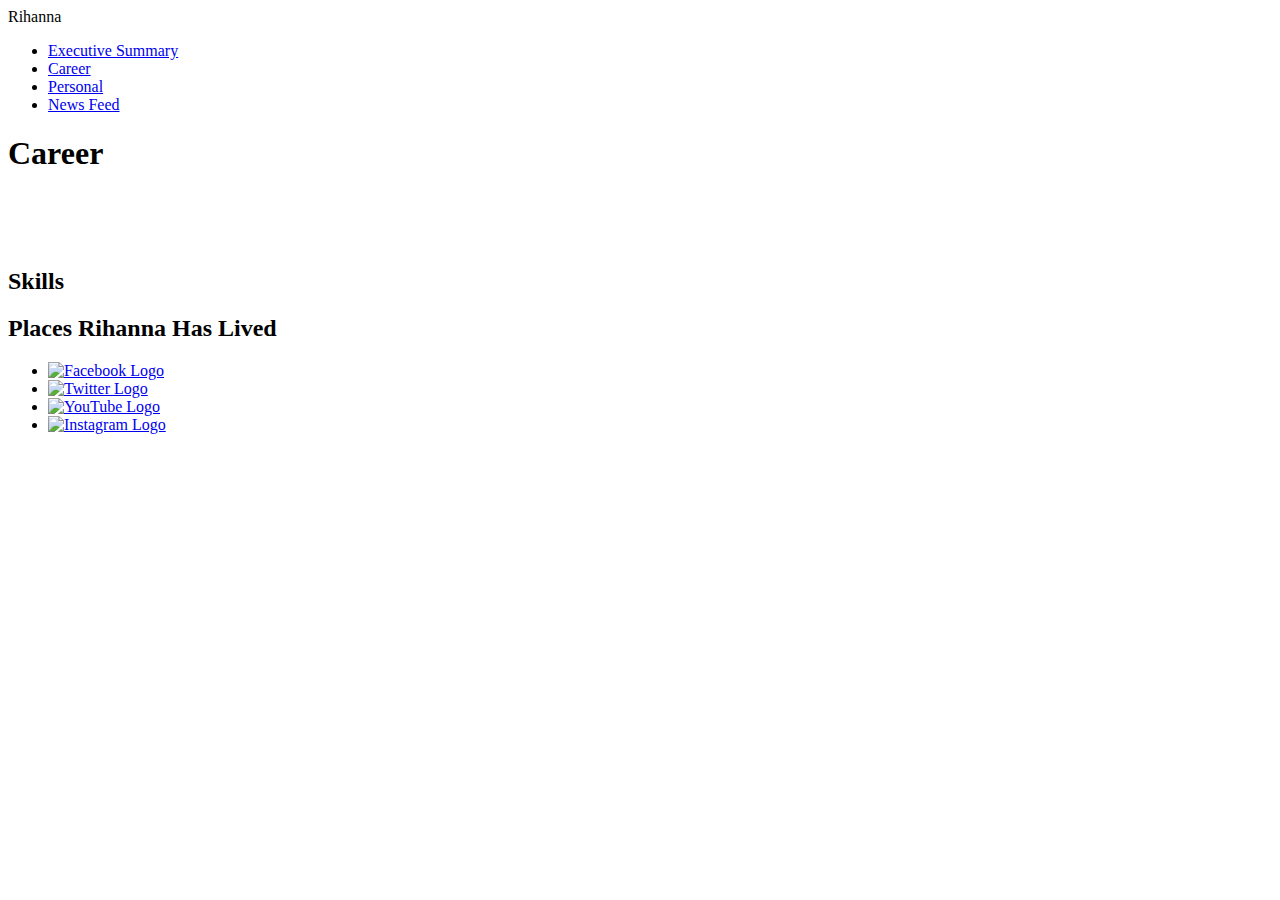
==== career/career.html @ c5edd722 "Add basic html structure for career page" ====
<!DOCTYPE html>
<html lang="en">

<head>
    <meta charset="UTF-8">
    <meta name="viewport" content="width=device-width, initial-scale=1.0">
    <meta http-equiv="X-UA-Compatible" content="ie=edge">
    <title>Rihanna NSSTA Report</title>
    <link rel="stylesheet" href="main.css">
</head>

<body>
    <header>Rihanna</header>
    <nav class="navBar">
        <ul class="nav">
            <li class="nav__item"><a href="#">Executive Summary</a></li>
            <li class="nav__item"><a href="career/career.html">Career</a></li>
            <li class="nav__item"><a href="personal/personal.html">Personal</a></li>
            <li class="nav__item"><a href="news-feed/news-feed.html">News Feed</a></li>
        </ul>
    </nav>

<main>
    <article class="career">
        <h1>Career</h1>
        <section class="intro">

        </section>
        <img>
            <figcaption></figcaption>
        <img>
            <figcaption></figcaption>
        <img>
            <figcaption></figcaption>
        <section>
            <h2>Skills</h2>

        </section>
        <section>
            <h2>Places Rihanna Has Lived</h2>

        </section>
    </article>
</main>

    <footer class="social-media">
        <ul>
            <li class="social-media__item"><a target="_blank" href="https://www.facebook.com/rihanna"><img
                        src="https://blog-assets.hootsuite.com/wp-content/uploads/2018/09/flogo-RGB-HEX-Blk-58.png"
                        height=50px alt="Facebook Logo"></a></li>
            <li class="social-media__item"><a target="_blank" href="https://twitter.com/rihanna"><img src="https://image.flaticon.com/icons/svg/60/60580.svg" height=50px alt="Twitter Logo"></a></li>
            <li class="social-media__item"><a target="_blank" href="https://www.youtube.com/rihanna"><img src="https://blog.hootsuite.com/wp-content/uploads/2018/09/yt_icon_mono_light-620x438.png" height=50px alt="YouTube Logo"></a></li>
            <li class="social-media__item"><a target="_blank" href="https://instagram.com/badgalriri"><img src="https://blog.hootsuite.com/wp-content/uploads/2018/09/glyph-logo_May2016-310x310.png" height=50px alt="Instagram Logo"><Instagram</li>
        </ul>
    </footer>
</body>

</html>
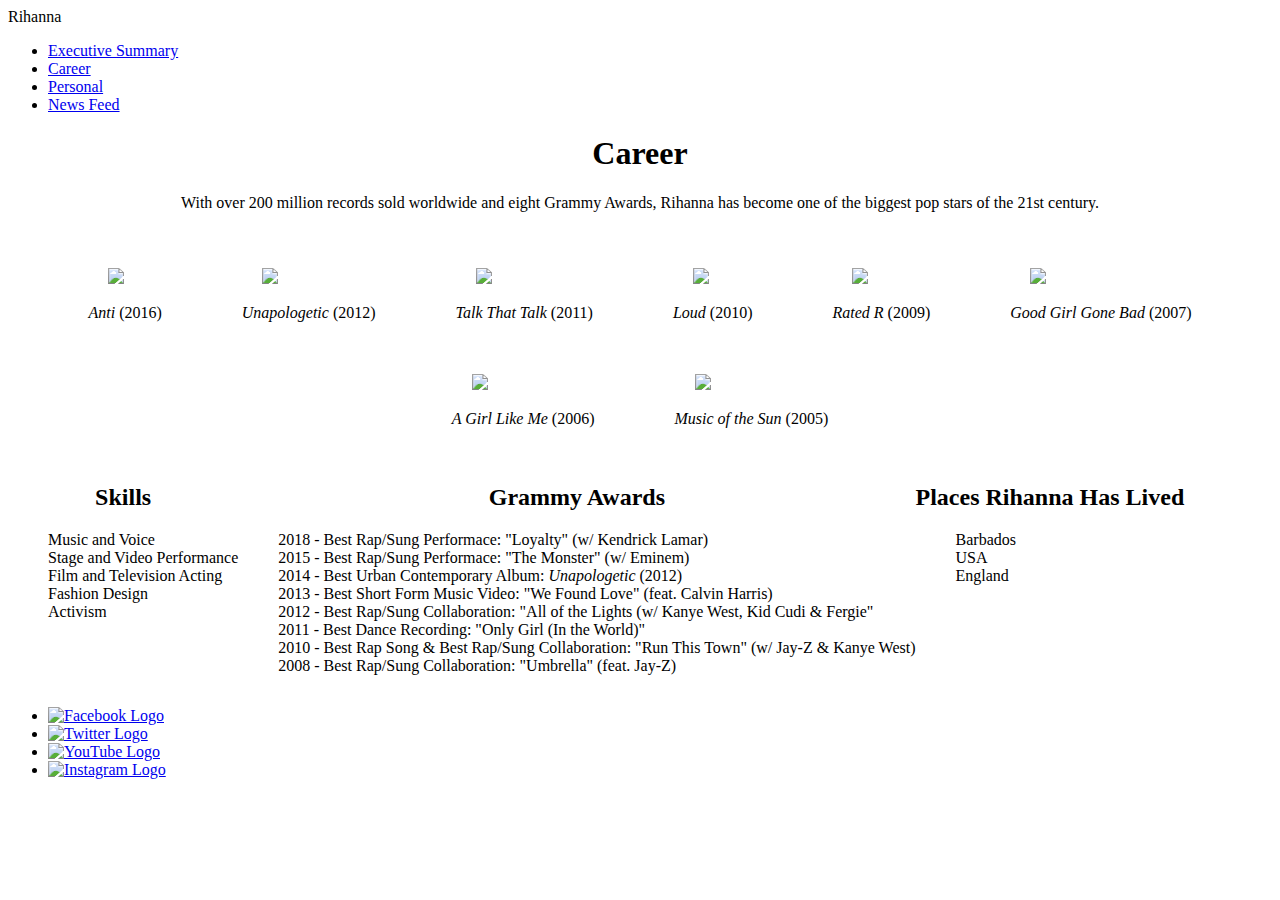
==== commit a82d11ef: "added career content and some position styling" ====
--- a/career/career.html
+++ b/career/career.html
@@ -6,7 +6,8 @@
     <meta name="viewport" content="width=device-width, initial-scale=1.0">
     <meta http-equiv="X-UA-Compatible" content="ie=edge">
     <title>Rihanna NSSTA Report</title>
-    <link rel="stylesheet" href="main.css">
+    <link rel="stylesheet" href="">
+    <link rel="stylesheet" href="career.css">
 </head>
 
 <body>
@@ -20,39 +21,112 @@
         </ul>
     </nav>
 
-<main>
-    <article class="career">
-        <h1>Career</h1>
-        <section class="intro">
+    <main>
+        <article>
+            <h1 class="title">Career</h1>
 
-        </section>
-        <img>
-            <figcaption></figcaption>
-        <img>
-            <figcaption></figcaption>
-        <img>
-            <figcaption></figcaption>
-        <section>
-            <h2>Skills</h2>
+            <section class="title__section">
+                With over 200 million records sold worldwide and eight Grammy Awards, Rihanna has become one of the
+                biggest pop stars of the 21st century.
+            </section>
 
-        </section>
-        <section>
-            <h2>Places Rihanna Has Lived</h2>
+            <section class="image__section">
+                <figure>
+                    <img class="image" src="https://upload.wikimedia.org/wikipedia/en/3/32/Rihanna_-_Anti.png">
+                    <figcaption><i>Anti</i> (2016)</figcaption>
+                </figure>
 
-        </section>
-    </article>
-</main>
+                <figure>
+                    <img class="image" src="https://upload.wikimedia.org/wikipedia/en/9/9b/Unapologetic_-_Rihanna.png">
+                    <figcaption><i>Unapologetic</i> (2012)</figcaption>
+                </figure>
+
+                <figure>
+                    <img class="image"
+                        src="https://upload.wikimedia.org/wikipedia/en/8/8e/Rihanna_-_Talk_That_Talk_%28standard%29.png">
+                    <figcaption><i>Talk That Talk</i> (2011)</figcaption>
+                </figure>
+
+                <figure>
+                    <img class="image"
+                        src="https://upload.wikimedia.org/wikipedia/en/d/d1/Rihanna_-_Loud.png">
+                    <figcaption><i>Loud</i> (2010)</figcaption>
+                </figure>
+
+                <figure>
+                    <img class="image"
+                        src="https://upload.wikimedia.org/wikipedia/en/a/aa/Rihanna_-_Rated_R.png">
+                    <figcaption><i>Rated R</i> (2009)</figcaption>
+                </figure>
+
+                <figure>
+                    <img class="image"
+                        src="https://upload.wikimedia.org/wikipedia/en/f/f7/Good_Girl_Gone_Bad.png">
+                    <figcaption><i>Good Girl Gone Bad</i> (2007)</figcaption>
+                </figure>
+
+                <figure>
+                    <img class="image"
+                        src="https://upload.wikimedia.org/wikipedia/en/6/61/A_Girl_like_Me_-_Rihanna.png">
+                    <figcaption><i>A Girl Like Me</i> (2006)</figcaption>
+                </figure>
+
+                <figure>
+                    <img class="image"
+                        src="https://upload.wikimedia.org/wikipedia/en/6/6e/Rihanna_-_Music_of_the_Sun.png">
+                    <figcaption><i>Music of the Sun</i> (2005)</figcaption>
+                </figure>
+            </section>
+        </article>
+
+        <article class="info">
+            <section class="info__section">
+                <h2 class="title__section">Skills</h2>
+                <ul class="list">
+                    <li>Music and Voice</li>
+                    <li>Stage and Video Performance</li>
+                    <li>Film and Television Acting</li>
+                    <li>Fashion Design</li>
+                    <li>Activism</li>
+                </ul>
+            </section>
+
+            <section class="info__section">
+                <h2 class="title__section">Grammy Awards</h2>
+                <ul class="list">
+                    <li>2018 - Best Rap/Sung Performace: "Loyalty" (w/ Kendrick Lamar)</li>
+                    <li>2015 - Best Rap/Sung Performace: "The Monster" (w/ Eminem)</li>
+                    <li>2014 - Best Urban Contemporary Album: <i>Unapologetic</i> (2012)</li>
+                    <li>2013 - Best Short Form Music Video: "We Found Love" (feat. Calvin Harris)</li>
+                    <li>2012 - Best Rap/Sung Collaboration: "All of the Lights (w/ Kanye West, Kid Cudi & Fergie"</li>
+                    <li>2011 - Best Dance Recording: "Only Girl (In the World)"</li>
+                    <li>2010 - Best Rap Song & Best Rap/Sung Collaboration: "Run This Town" (w/ Jay-Z & Kanye West)</li>
+                    <li>2008 - Best Rap/Sung Collaboration: "Umbrella" (feat. Jay-Z)</li>
+                </ul>
+            </section>
+
+            <section class="info__section">
+                <h2 class="title__section">Places Rihanna Has Lived</h2>
+                <ul class="list">
+                    <li>Barbados</li>
+                    <li>USA</li>
+                    <li>England</li>
+                </ul>
+            </section>
+        </article>
+    </main>
 
     <footer class="social-media">
         <ul>
             <li class="social-media__item"><a target="_blank" href="https://www.facebook.com/rihanna"><img
                         src="https://blog-assets.hootsuite.com/wp-content/uploads/2018/09/flogo-RGB-HEX-Blk-58.png"
                         height=50px alt="Facebook Logo"></a></li>
-            <li class="social-media__item"><a target="_blank" href="https://twitter.com/rihanna"><img src="https://image.flaticon.com/icons/svg/60/60580.svg" height=50px alt="Twitter Logo"></a></li>
-            <li class="social-media__item"><a target="_blank" href="https://www.youtube.com/rihanna"><img src="https://blog.hootsuite.com/wp-content/uploads/2018/09/yt_icon_mono_light-620x438.png" height=50px alt="YouTube Logo"></a></li>
-            <li class="social-media__item"><a target="_blank" href="https://instagram.com/badgalriri"><img src="https://blog.hootsuite.com/wp-content/uploads/2018/09/glyph-logo_May2016-310x310.png" height=50px alt="Instagram Logo"><Instagram</li>
-        </ul>
-    </footer>
-</body>
-
-</html>+            <li class="social-media__item"><a target="_blank" href="https://twitter.com/rihanna"><img
+                        src="https://image.flaticon.com/icons/svg/60/60580.svg" height=50px alt="Twitter Logo"></a></li>
+            <li class="social-media__item"><a target="_blank" href="https://www.youtube.com/rihanna"><img
+                        src="https://blog.hootsuite.com/wp-content/uploads/2018/09/yt_icon_mono_light-620x438.png"
+                        height=50px alt="YouTube Logo"></a></li>
+            <li class="social-media__item"><a target="_blank" href="https://instagram.com/badgalriri"><img
+                        src="https://blog.hootsuite.com/wp-content/uploads/2018/09/glyph-logo_May2016-310x310.png"
+                        height=50px alt="Instagram Logo">
+                    <Instagram</li> </ul> </footer> </body> </html>--- a/career/career.css
+++ b/career/career.css
@@ -0,0 +1,39 @@
+.image {
+    display: flex;
+    padding: 20px;
+    justify-content: space-evenly;
+    flex-direction: column;
+}
+
+.image__section {
+    display: flex;
+    flex-wrap: wrap;
+    justify-content: center;
+    padding: 20px;
+}
+
+.info {
+    display: inline-flex;
+    justify-content: center;
+}
+
+.info__section {
+    justify-content: center;
+}
+
+.list {
+    list-style: none;
+}
+
+figcaption {
+    text-align: center;
+}
+
+.title {
+    text-align: center;
+}
+
+
+.title__section {
+    text-align: center;
+}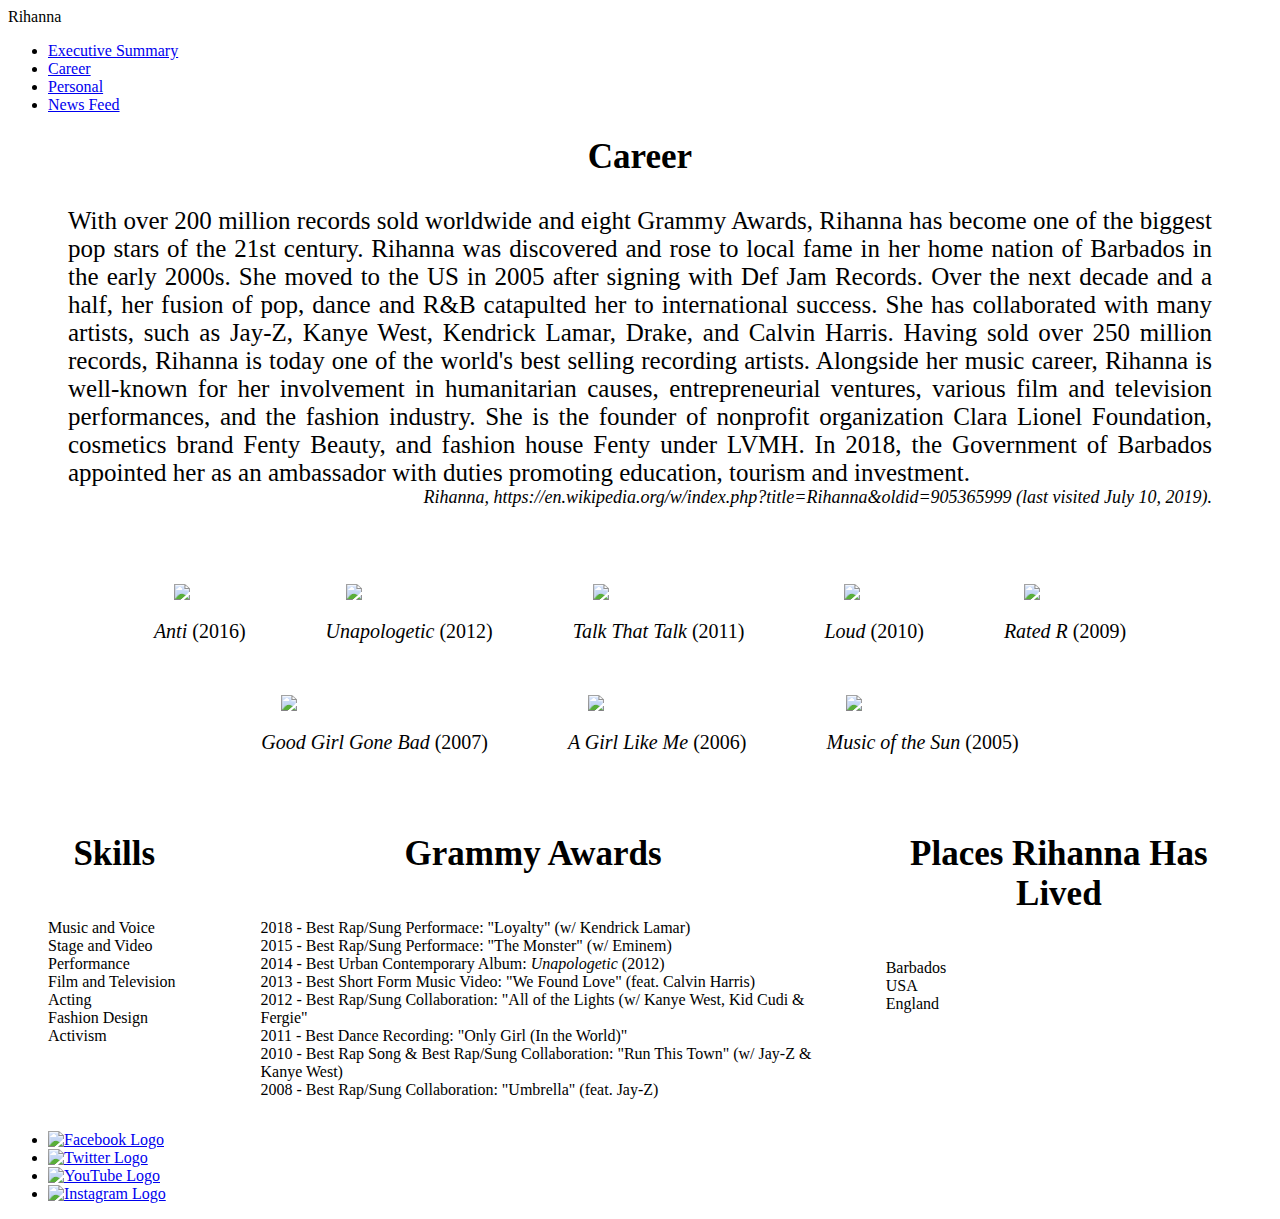
==== commit 3e922e7a: "Corrected nav links, added main.css link, added text to intro, changed font sizes, centered info lis" ====
--- a/career/career.html
+++ b/career/career.html
@@ -6,7 +6,7 @@
     <meta name="viewport" content="width=device-width, initial-scale=1.0">
     <meta http-equiv="X-UA-Compatible" content="ie=edge">
     <title>Rihanna NSSTA Report</title>
-    <link rel="stylesheet" href="">
+    <link rel="stylesheet" href="../main.css">
     <link rel="stylesheet" href="career.css">
 </head>
 
@@ -14,10 +14,10 @@
     <header>Rihanna</header>
     <nav class="navBar">
         <ul class="nav">
-            <li class="nav__item"><a href="#">Executive Summary</a></li>
-            <li class="nav__item"><a href="career/career.html">Career</a></li>
-            <li class="nav__item"><a href="personal/personal.html">Personal</a></li>
-            <li class="nav__item"><a href="news-feed/news-feed.html">News Feed</a></li>
+            <li class="nav__item"><a href="../index.html">Executive Summary</a></li>
+            <li class="nav__item"><a href="#">Career</a></li>
+            <li class="nav__item"><a href="../personal/personal.html">Personal</a></li>
+            <li class="nav__item"><a href="../news-feed/news-feed.html">News Feed</a></li>
         </ul>
     </nav>
 
@@ -26,62 +26,87 @@
             <h1 class="title">Career</h1>
 
             <section class="title__section">
-                With over 200 million records sold worldwide and eight Grammy Awards, Rihanna has become one of the
-                biggest pop stars of the 21st century.
+                <p class=title__paragraph>
+                    With over 200 million records sold worldwide and eight Grammy Awards, Rihanna has become one of the
+                    biggest pop stars of the 21st century. Rihanna was discovered and rose to local fame in her home nation
+                    of Barbados in the early 2000s. She moved to the US in 2005 after signing with Def Jam Records. Over
+                    the next decade and a half, her fusion of pop, dance and R&B catapulted her to international success.
+                    She has collaborated with many artists, such as Jay-Z, Kanye West, Kendrick Lamar, Drake, and Calvin
+                    Harris. Having sold over 250 million records, Rihanna is today one of the world's best selling recording
+                    artists. Alongside her music career, Rihanna is well-known for her involvement in humanitarian causes,
+                    entrepreneurial ventures, various film and television performances, and the fashion industry. She is the founder of nonprofit organization Clara
+                    Lionel Foundation, cosmetics brand Fenty Beauty, and fashion house Fenty under LVMH. In 2018, the
+                    Government of Barbados appointed her as an ambassador with duties promoting education, tourism and
+                    investment. 
+                </p>
+                <p class=section__citation><i>Rihanna, https://en.wikipedia.org/w/index.php?title=Rihanna&oldid=905365999 (last visited July 10, 2019).</i></p>
             </section>
 
             <section class="image__section">
                 <figure>
                     <img class="image" src="https://upload.wikimedia.org/wikipedia/en/3/32/Rihanna_-_Anti.png">
-                    <figcaption><i>Anti</i> (2016)</figcaption>
+                    <figcaption>
+                        <i>Anti</i> (2016)
+                    </figcaption>
                 </figure>
 
                 <figure>
                     <img class="image" src="https://upload.wikimedia.org/wikipedia/en/9/9b/Unapologetic_-_Rihanna.png">
-                    <figcaption><i>Unapologetic</i> (2012)</figcaption>
+                    <figcaption>
+                        <i>Unapologetic</i> (2012)
+                    </figcaption>
                 </figure>
 
                 <figure>
                     <img class="image"
                         src="https://upload.wikimedia.org/wikipedia/en/8/8e/Rihanna_-_Talk_That_Talk_%28standard%29.png">
-                    <figcaption><i>Talk That Talk</i> (2011)</figcaption>
+                    <figcaption>
+                        <i>Talk That Talk</i> (2011)
+                    </figcaption>
                 </figure>
 
                 <figure>
-                    <img class="image"
-                        src="https://upload.wikimedia.org/wikipedia/en/d/d1/Rihanna_-_Loud.png">
-                    <figcaption><i>Loud</i> (2010)</figcaption>
+                    <img class="image" src="https://upload.wikimedia.org/wikipedia/en/d/d1/Rihanna_-_Loud.png">
+                    <figcaption>
+                        <i>Loud</i> (2010)
+                    </figcaption>
                 </figure>
 
                 <figure>
-                    <img class="image"
-                        src="https://upload.wikimedia.org/wikipedia/en/a/aa/Rihanna_-_Rated_R.png">
-                    <figcaption><i>Rated R</i> (2009)</figcaption>
+                    <img class="image" src="https://upload.wikimedia.org/wikipedia/en/a/aa/Rihanna_-_Rated_R.png">
+                    <figcaption>
+                        <i>Rated R</i> (2009)
+                    </figcaption>
                 </figure>
 
                 <figure>
-                    <img class="image"
-                        src="https://upload.wikimedia.org/wikipedia/en/f/f7/Good_Girl_Gone_Bad.png">
-                    <figcaption><i>Good Girl Gone Bad</i> (2007)</figcaption>
+                    <img class="image" src="https://upload.wikimedia.org/wikipedia/en/f/f7/Good_Girl_Gone_Bad.png">
+                    <figcaption>
+                        <i>Good Girl Gone Bad</i> (2007)
+                    </figcaption>
                 </figure>
 
                 <figure>
                     <img class="image"
                         src="https://upload.wikimedia.org/wikipedia/en/6/61/A_Girl_like_Me_-_Rihanna.png">
-                    <figcaption><i>A Girl Like Me</i> (2006)</figcaption>
+                    <figcaption>
+                        <i>A Girl Like Me</i> (2006)
+                    </figcaption>
                 </figure>
 
                 <figure>
                     <img class="image"
                         src="https://upload.wikimedia.org/wikipedia/en/6/6e/Rihanna_-_Music_of_the_Sun.png">
-                    <figcaption><i>Music of the Sun</i> (2005)</figcaption>
+                    <figcaption>
+                        <i>Music of the Sun</i> (2005)
+                    </figcaption>
                 </figure>
             </section>
         </article>
 
         <article class="info">
             <section class="info__section">
-                <h2 class="title__section">Skills</h2>
+                <h2 class="title list__title">Skills</h2>
                 <ul class="list">
                     <li>Music and Voice</li>
                     <li>Stage and Video Performance</li>
@@ -92,7 +117,7 @@
             </section>
 
             <section class="info__section">
-                <h2 class="title__section">Grammy Awards</h2>
+                <h2 class="title list__title">Grammy Awards</h2>
                 <ul class="list">
                     <li>2018 - Best Rap/Sung Performace: "Loyalty" (w/ Kendrick Lamar)</li>
                     <li>2015 - Best Rap/Sung Performace: "The Monster" (w/ Eminem)</li>
@@ -106,7 +131,7 @@
             </section>
 
             <section class="info__section">
-                <h2 class="title__section">Places Rihanna Has Lived</h2>
+                <h2 class="title list__title">Places Rihanna Has Lived</h2>
                 <ul class="list">
                     <li>Barbados</li>
                     <li>USA</li>
--- a/career/career.css
+++ b/career/career.css
@@ -13,7 +13,7 @@
 }
 
 .info {
-    display: inline-flex;
+    display: flex;
     justify-content: center;
 }
 
@@ -27,13 +27,32 @@
 
 figcaption {
     text-align: center;
+    font-size: 20px;
 }
 
 .title {
     text-align: center;
+    font-size: 35px;
 }
 
+.title__section {
+    text-align: left;
+}
 
-.title__section {
-    text-align: center;
+.title__paragraph {
+    font-size: 25px;
+    text-align: justify;
+    margin: 30px 60px 0 60px;
+}
+
+.section__citation {
+    font-size: 18px;
+    margin: 0 60px 20px 60px;
+    text-align: right;
+}
+
+.list__title {
+    justify-content: space-between;
+    padding: 15px 35px 15px 35px;
+  
 }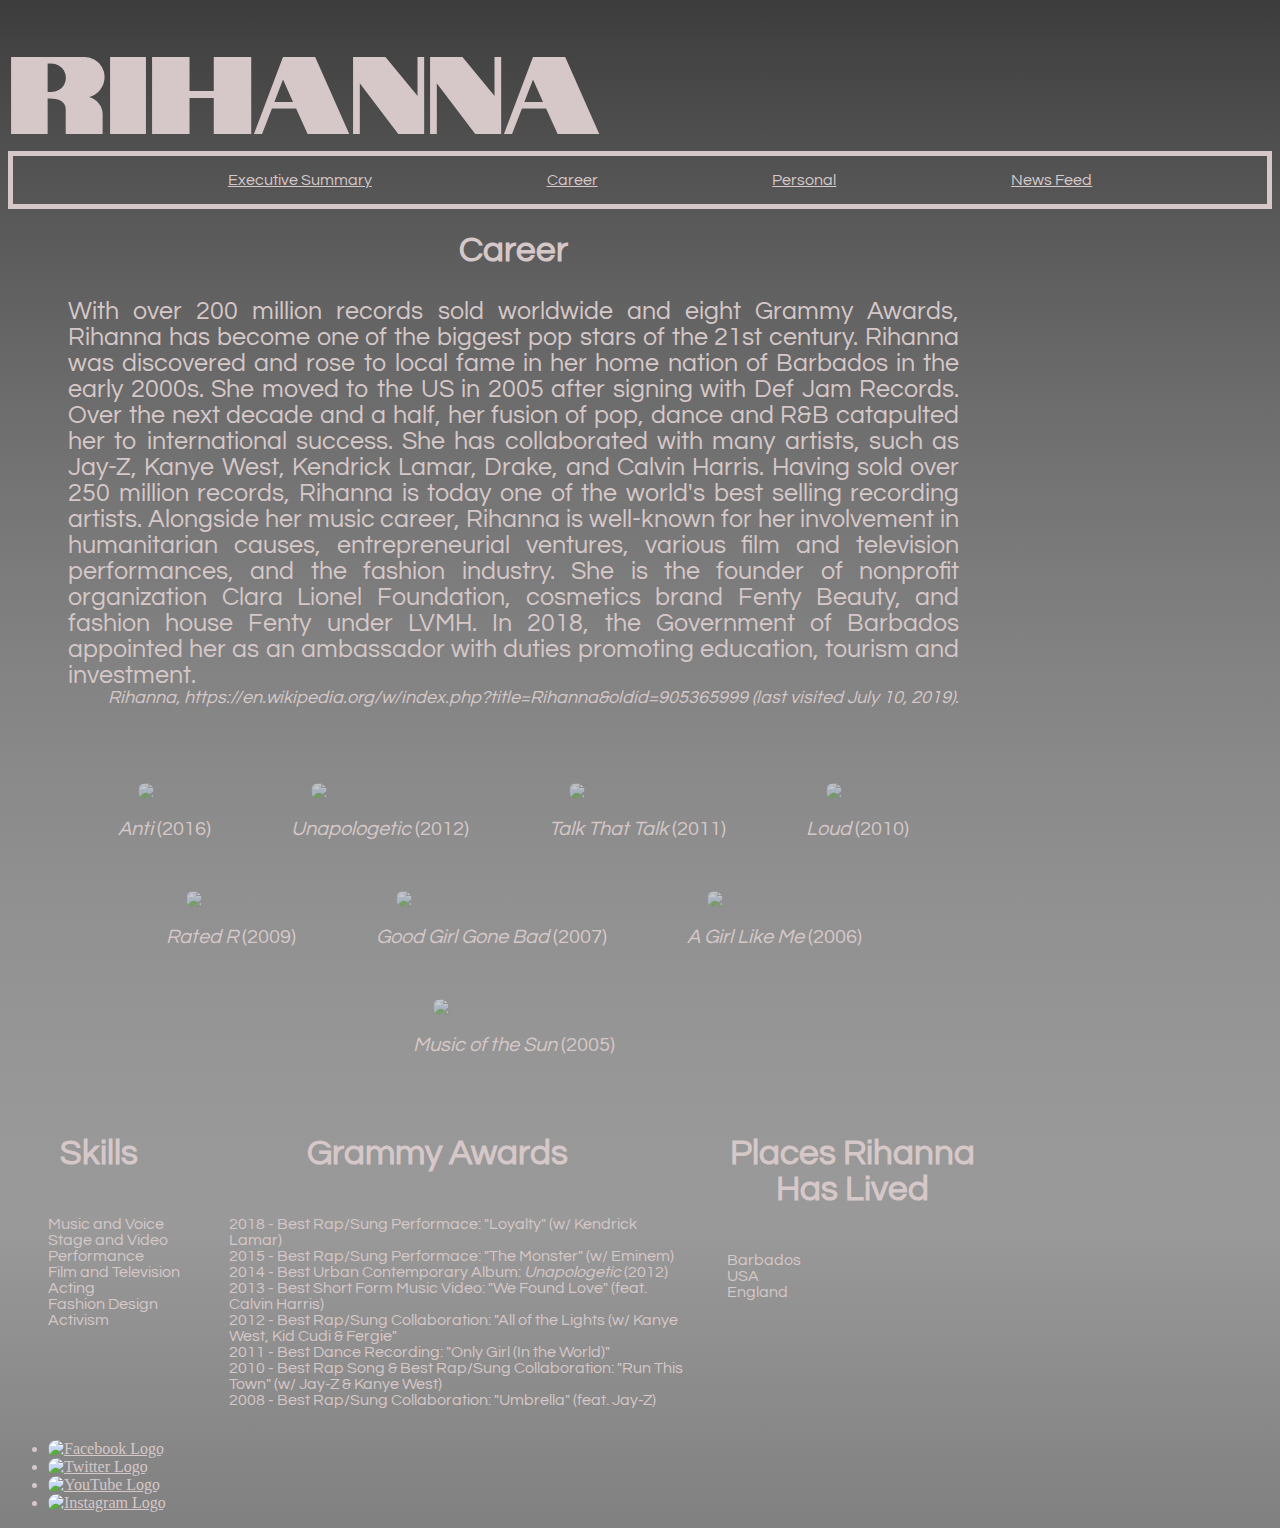
==== commit 53c69557: "add styling to main.css and career.css, add links to index.html and career.html" ====
--- a/career/career.html
+++ b/career/career.html
@@ -8,6 +8,8 @@
     <title>Rihanna NSSTA Report</title>
     <link rel="stylesheet" href="../main.css">
     <link rel="stylesheet" href="career.css">
+    <link href="https://fonts.googleapis.com/css?family=Notable&display=swap" rel="stylesheet">
+    <link href="https://fonts.googleapis.com/css?family=Questrial&display=swap" rel="stylesheet">
 </head>
 
 <body>
--- a/main.css
+++ b/main.css
@@ -0,0 +1,49 @@
+body {
+    background-repeat: no-repeat;
+    background-size: cover;
+    color: rgb(214, 200, 200);
+    background-image: linear-gradient(rgba(3, 3, 3, 0.774), transparent 80%), linear-gradient(0deg, grey, transparent), url("https://data.whicdn.com/images/232687068/large.jpg");;
+ }
+
+header {
+    font-family: 'Notable', sans-serif;
+    font-size: 110px;
+}
+
+main {
+    width: 80%;
+    font-family: 'Questrial', sans-serif;
+}
+
+
+ .nav {
+     display: flex;
+     list-style: none;
+     justify-content: space-evenly;
+     font-family: 'Questrial', sans-serif;
+ }
+
+ .navBar {
+     border: 5px solid rgb(214, 200, 200)
+ }
+
+ 
+
+ /* unvisited link */
+a:link {
+    color: rgb(214, 200, 200);
+  }
+  
+  /* visited link */
+  a:visited {
+    color: rgb(214, 200, 200);
+  }
+  
+  /* mouse over link */
+  a:hover {
+    color: rgb(124, 45, 45);
+  }
+
+  img {
+    border-radius: 30px;
+  }--- a/career/career.css
+++ b/career/career.css
@@ -1,8 +1,18 @@
+body {
+   background-repeat: no-repeat;
+   background-size: cover;
+   color: rgb(214, 200, 200);
+   background-image: linear-gradient(rgba(3, 3, 3, 0.774), transparent 80%), linear-gradient(0deg, grey, transparent), url("https://data.whicdn.com/images/232687068/large.jpg");;
+}
+
+
 .image {
     display: flex;
     padding: 20px;
     justify-content: space-evenly;
     flex-direction: column;
+    opacity: 50%;
+    border-radius: 30px;
 }
 
 .image__section {
@@ -55,4 +65,4 @@
     justify-content: space-between;
     padding: 15px 35px 15px 35px;
   
-}+}
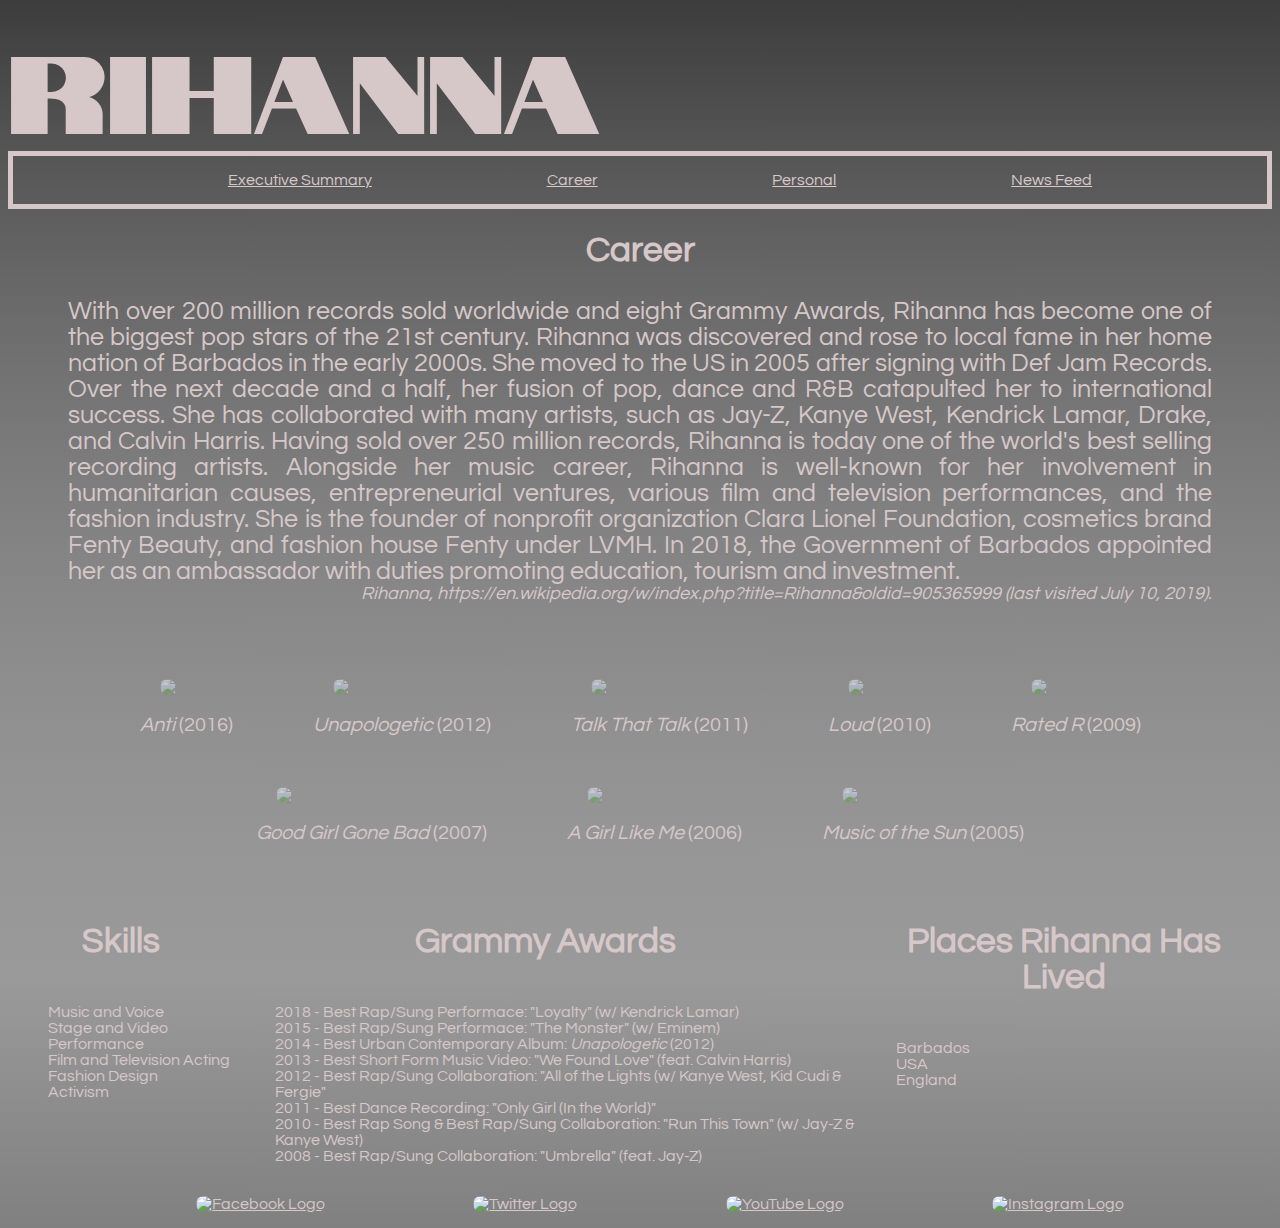
==== commit 17d93bff: "changes" ====
--- a/career/career.html
+++ b/career/career.html
@@ -144,7 +144,7 @@
     </main>
 
     <footer class="social-media">
-        <ul>
+        <ul class="social-media__list">
             <li class="social-media__item"><a target="_blank" href="https://www.facebook.com/rihanna"><img
                         src="https://blog-assets.hootsuite.com/wp-content/uploads/2018/09/flogo-RGB-HEX-Blk-58.png"
                         height=50px alt="Facebook Logo"></a></li>
--- a/main.css
+++ b/main.css
@@ -11,7 +11,7 @@
 }
 
 main {
-    width: 80%;
+    /* width: 80%; */
     font-family: 'Questrial', sans-serif;
 }
 
@@ -27,7 +27,12 @@
      border: 5px solid rgb(214, 200, 200)
  }
 
- 
+ .social-media__list {
+    display: flex;
+    list-style: none;
+    justify-content: space-evenly;
+    font-family: 'Questrial', sans-serif;
+ }
 
  /* unvisited link */
 a:link {
